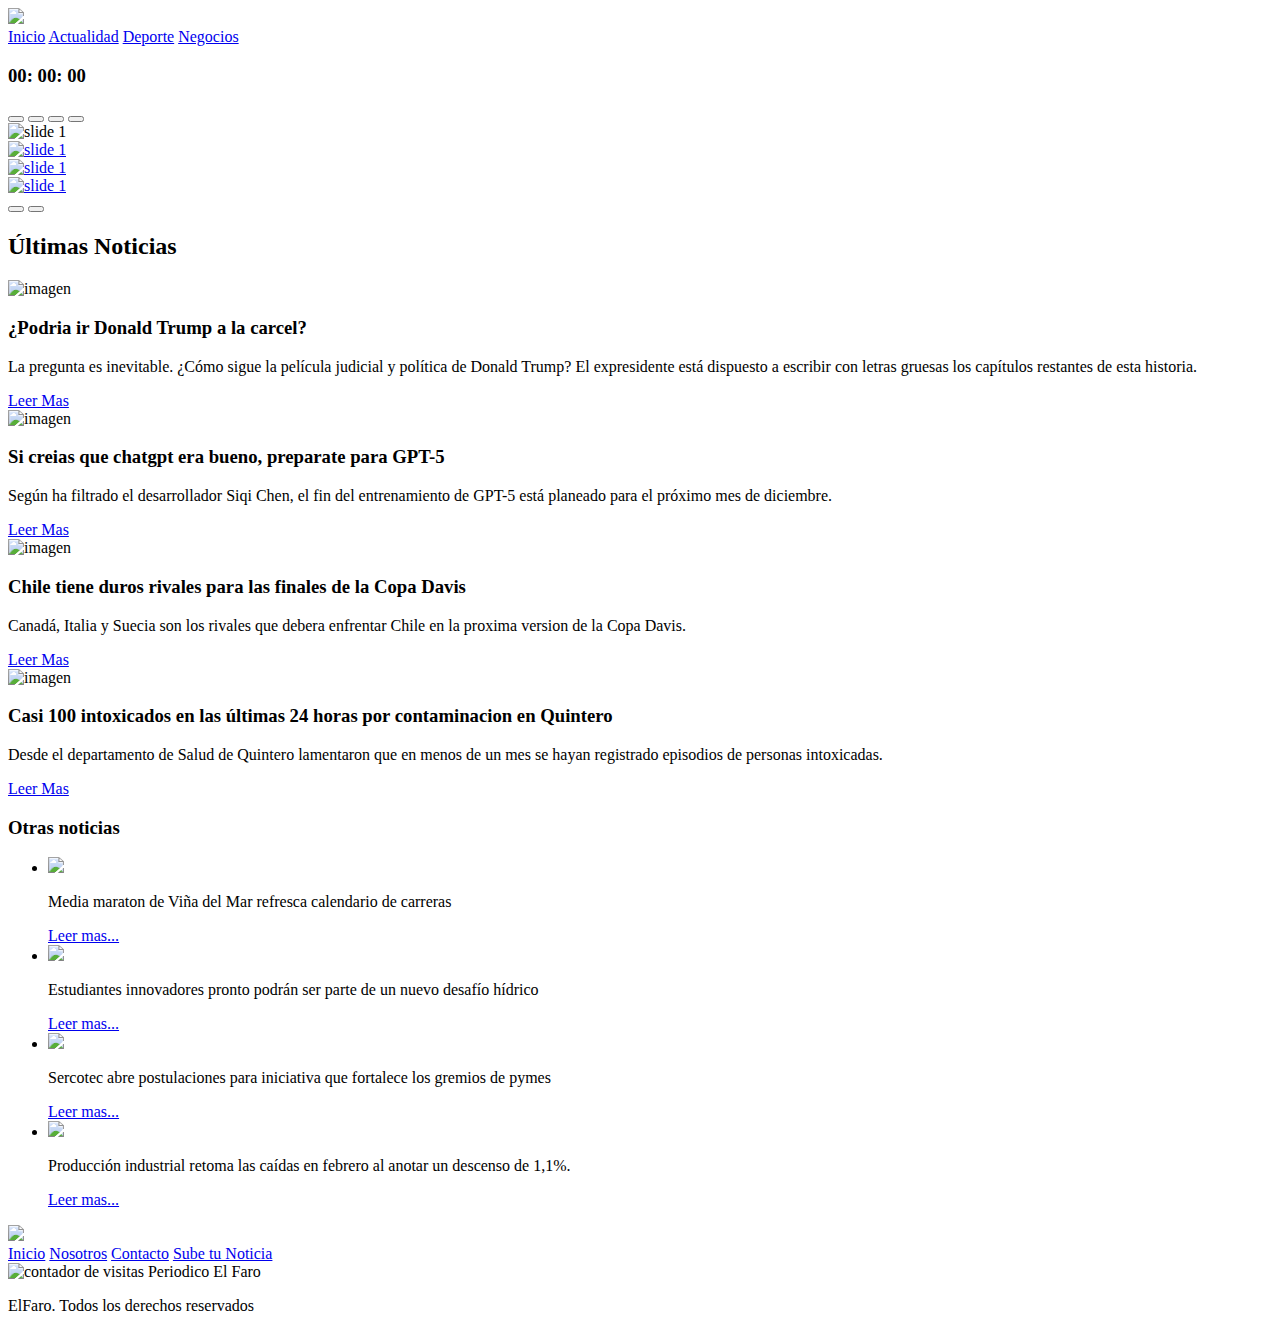
==== index.html @ 37f8b1f3 "Add files via upload" ====
<!DOCTYPE html>
<html lang="en">
<head>
    <meta charset="UTF-8">
    <meta http-equiv="X-UA-Compatible" content="IE=edge">
    <meta name="viewport" content="width=device-width, initial-scale=1.0">
    <title>El Faro - Inicio</title>
    <link rel="preconnect" href="https://fonts.googleapis.com">
    <link rel="preconnect" href="https://fonts.gstatic.com" crossorigin>
    <link href="https://fonts.googleapis.com/css2?family=Playfair+Display:wght@700&family=Raleway:wght@400;700;900&display=swap" rel="stylesheet">
    <link rel="stylesheet" href="css/bootstrap.min.css">
    <link rel="stylesheet" href="css/app.css">
</head>

<body>
    <header class="fondo-header py-5 m-4 row bg-black">
        <div class="col-xl-6">
            <img class="fluid" src="img/faro-logo-white-5.png">
        </div>
        <div class="col-xl-3 mt-5">
            <nav class="navbar-nav container d-flex flex-column text-center text-uppercase fw-bold">
                <a class="text-white text-decoration-none" href="index.html">Inicio</a>
                <a class="text-white text-decoration-none" href="actualidad.html">Actualidad</a>
                <a class="text-white text-decoration-none" href="deporte.html">Deporte</a>
                <a class="text-white text-decoration-none" href="negocio.html">Negocios</a>
            </nav>
        </div>
        <div class="col-xl-3">
            <section class="section_clock">
                <div class="container_clock">
                    <h3 id="date"></h3>
                    <h3 class="time_clock">00: 00: 00</h3>
                </div>
                <script src="js/app.js"></script>
            </section>
        </div>
    </header>

    <div class="py-5 m-4 row ">
        <div class=" container-xl row col-xl-12">
            <div id="indicadores" class="carousel slide" data-bs-ride="carousel">
                <div class="carousel-indicators">
                    <button class="active" type="button" data-bs-target="#indicadores" data-bs-slide-to="0"></button>
                    <button type="button" data-bs-target="#indicadores" data-bs-slide-to="1"></button>
                    <button type="button" data-bs-target="#indicadores" data-bs-slide-to="2"></button>
                    <button type="button" data-bs-target="#indicadores" data-bs-slide-to="3"></button>
                </div>
                <div class="carousel-inner carrusel">
                    <div class="carousel-item active" >
                        <img class="mx-auto d-block" src="img/banner_oficial.png" alt="slide 1" class="d-block">
                    </div>
                    <div class="carousel-item">
                        <a href="https://www.coca-cola.cl" target="_blank"><img class="mx-auto d-block" src="img/COCACOLA.png" alt="slide 1" class="d-block" alt="imagen">
                    </div>

                    <div class="carousel-item">
                        <a href="https://www.mcdonalds.cl" target="_blank"><img class="mx-auto d-block" src="img/mc_banner.png" alt="slide 1" class="d-block" alt="imagen">  
                    </div>
                    
                    <div class="carousel-item">
                        <a href="https://www.spotify.com/cl/premium/" target="_blank"><img class="mx-auto d-block" src="img/spo_banner.png" alt="slide 1" class="d-block w-100" alt="imagen" alt="banner 1"> 
                        </a>
                    </div>
    
                    <button type="button" class="carousel-control-prev" data-bs-target="#indicadores" data-bs-slide="prev">
                        <span class="carousel-control-prev-icon"></span>
                    </button>
    
                    <button type="button" class="carousel-control-next" data-bs-target="#indicadores" data-bs-slide="next">
                        <span class="carousel-control-next-icon"></span>
                    </button>
                </div>
            </div>
        </div>
    </div>

    <section class="container-xl py-5 gx-5">
        <h2 class="text-center my-5">Últimas Noticias</h2>

        <div class="row mt-5">
            <main class="col-md-8">
                <div class="row g-0 pt-5 mb-4">
                    <div class="col-md-8 imagen-articulo">
                        <img class="img-fluid" src="img/donald.jpeg" alt="imagen">
                    </div>
                    <div class=" col-md-4 bg-primary text-center p-5 text-white d-flex flex-column justify-content-center">
                        <h3>¿Podria ir Donald Trump a la carcel?</h3>
                        <p>La pregunta es inevitable. ¿Cómo sigue la película judicial y política de Donald Trump? El expresidente está dispuesto a escribir con letras gruesas los capítulos restantes
                            de esta historia.</p>
                        <a class="btn btn-success fs-3 fw-bold text-uppercase py-3" href="actualidad.html">Leer Mas</a>
                    </div>
    
                    <div class="row g-0 pt-5 mb-4">
                        <div class="col-md-8 imagen-articulo">
                            <img class="img-fluid" src="img/chatgpt.jpeg" alt="imagen">
                        </div>
                        <div class="col-md-4 bg-primary text-center p-5 text-white d-flex flex-column justify-content-center">
                            <h3>Si creias que chatgpt era bueno, preparate para GPT-5</h3>
                            <p>Según ha filtrado el desarrollador Siqi Chen, el fin del entrenamiento de GPT-5 está planeado para el próximo mes de diciembre.</p>
                            <a class="btn btn-success fs-3 fw-bold text-uppercase py-3" href="actualidad.html">Leer Mas</a>
                        </div>
                    </div>

                    <div class="row g-0 pt-5 mb-4">
                        <div class="col-md-8 imagen-articulo">
                            <img class="img-fluid" src="img/chiledavis.jpg" alt="imagen">
                        </div>
                        <div class="col-md-4 bg-primary text-center p-5 text-white d-flex flex-column justify-content-center">
                            <h3>Chile tiene duros rivales para las finales de la Copa Davis</h3>
                            <p>Canadá, Italia y Suecia son los rivales que debera enfrentar Chile en la proxima version de la Copa Davis.</p>
                            <a class="btn btn-success fs-3 fw-bold text-uppercase py-3" href="deporte.html">Leer Mas</a>
                        </div>
                    </div>

                    <div class="row g-0 pt-5 mb-4">
                        <div class="col-md-8 imagen-articulo">
                            <img class="img-fluid" src="img/intoxicados.png" alt="imagen" >
                        </div>
                        <div class="col-md-4 bg-primary text-center p-5 text-white d-flex flex-column justify-content-center">
                            <h3>Casi 100 intoxicados en las últimas 24 horas por contaminacion en Quintero</h3>
                            <p>Desde el departamento de Salud de Quintero lamentaron que en menos de un mes se hayan registrado episodios
                                de personas intoxicadas.</p>
                            <a class="btn btn-success fs-3 fw-bold text-uppercase py-3" href="actualidad.html">Leer Mas</a>
                        </div>
                    </div>
                </div>
            </main>

            <aside class="aside col-md-4 ps-5">
                <h3 class="my-5 text-center">Otras noticias</h3>
                
                <ul class=" peques mt-5 text-white p-5">                   
                    <li class="row mb-5  border border-white p-2">
                        <img class="img-fluid rounded-circle col-4" src="img/maratoncopia.jpg">
                            <p class="col-8 text-center ">Media maraton de Viña del Mar refresca calendario de carreras</p>
                            <a class="text-end text-decoration-none text-white" href="deporte.html">Leer mas...</a>                                               
                    </li>

                    <li class="row mb-5 border border-white p-2">
                        <img class="img-fluid rounded-circle col-4" src="img/escurretecopia.jpg">
                        <p class="col-8 text-center" >Estudiantes innovadores pronto podrán ser parte de un nuevo desafío hídrico</p>
                        <a class="text-end text-decoration-none text-white" href="negocio.html">Leer mas...</a>
                    </li>
 
                    <li class="row mb-5 border border-white p-2">
                        <img class="img-fluid rounded-circle col-4" src="img/sercotec.png">
                        <p class="col-8 text-center">Sercotec abre postulaciones para iniciativa que fortalece los gremios de pymes</p>
                        <a class="text-end text-decoration-none text-white" href="negocio.html">Leer mas...</a>
                    </li>

                    <li class="row border border-bottom-5 border-white p-2">
                        <img class="img-fluid rounded-circle col-4" src="img/economia.jpg">
                        <p class="col-8 text-center">Producción industrial retoma las caídas en febrero al anotar un descenso de 1,1%.</p>
                        <a class="text-end text-decoration-none text-white" href="negocio.html">Leer mas...</a>
                    </li>
                </ul>
            </aside>
        </div>

    </section>


    <footer class="fondo-header pt-5 mt-5 m-4 row">
        <div class="col-xl-8">
            <img class="fluid" src="img/faro-logo-white-5.png">
        </div>
        <div class="col-xl-2 mt-5">
            <nav class="navbar-nav container d-flex flex-column text-center text-uppercase fw-bold p-5">
                <a class="text-white text-decoration-none" href="index.html">Inicio</a>
                <a class="text-white text-decoration-none" href="nosotros.html">Nosotros</a>
                <a class="text-white text-decoration-none" href="contacto.html">Contacto</a>
                <a class="text-white text-decoration-none" href="Formulario.html">Sube tu Noticia</a>
            </nav>
        </div>
    
<footer>         
            <div id="sfcut1a1yssw4bq9bj3kbzckn9q1h3u1et7"></div>
    <script type="text/javascript" src="https://counter2.optistats.ovh/private/counter.js?c=ut1a1yssw4bq9bj3kbzckn9q1h3u1et7&down=async" async></script>
   <snoscript><a title="contador de visitas Periodico El Faro">
    <img src="https://counter2.optistats.ovh/private/contadorvisitasgratis.php?c=ut1a1yssw4bq9bj3kbzckn9q1h3u1et7" border="0" title="contador de visitas Periodico El Faro" alt="contador de visitas Periodico El Faro"></a></noscript>
    
    <p class="mt-5 text-center fs-2 text-white">ElFaro. Todos los derechos reservados</p>

</footer>

    <script src="js/bootstrap.bundle.min.js"></script>
</body>
</html>
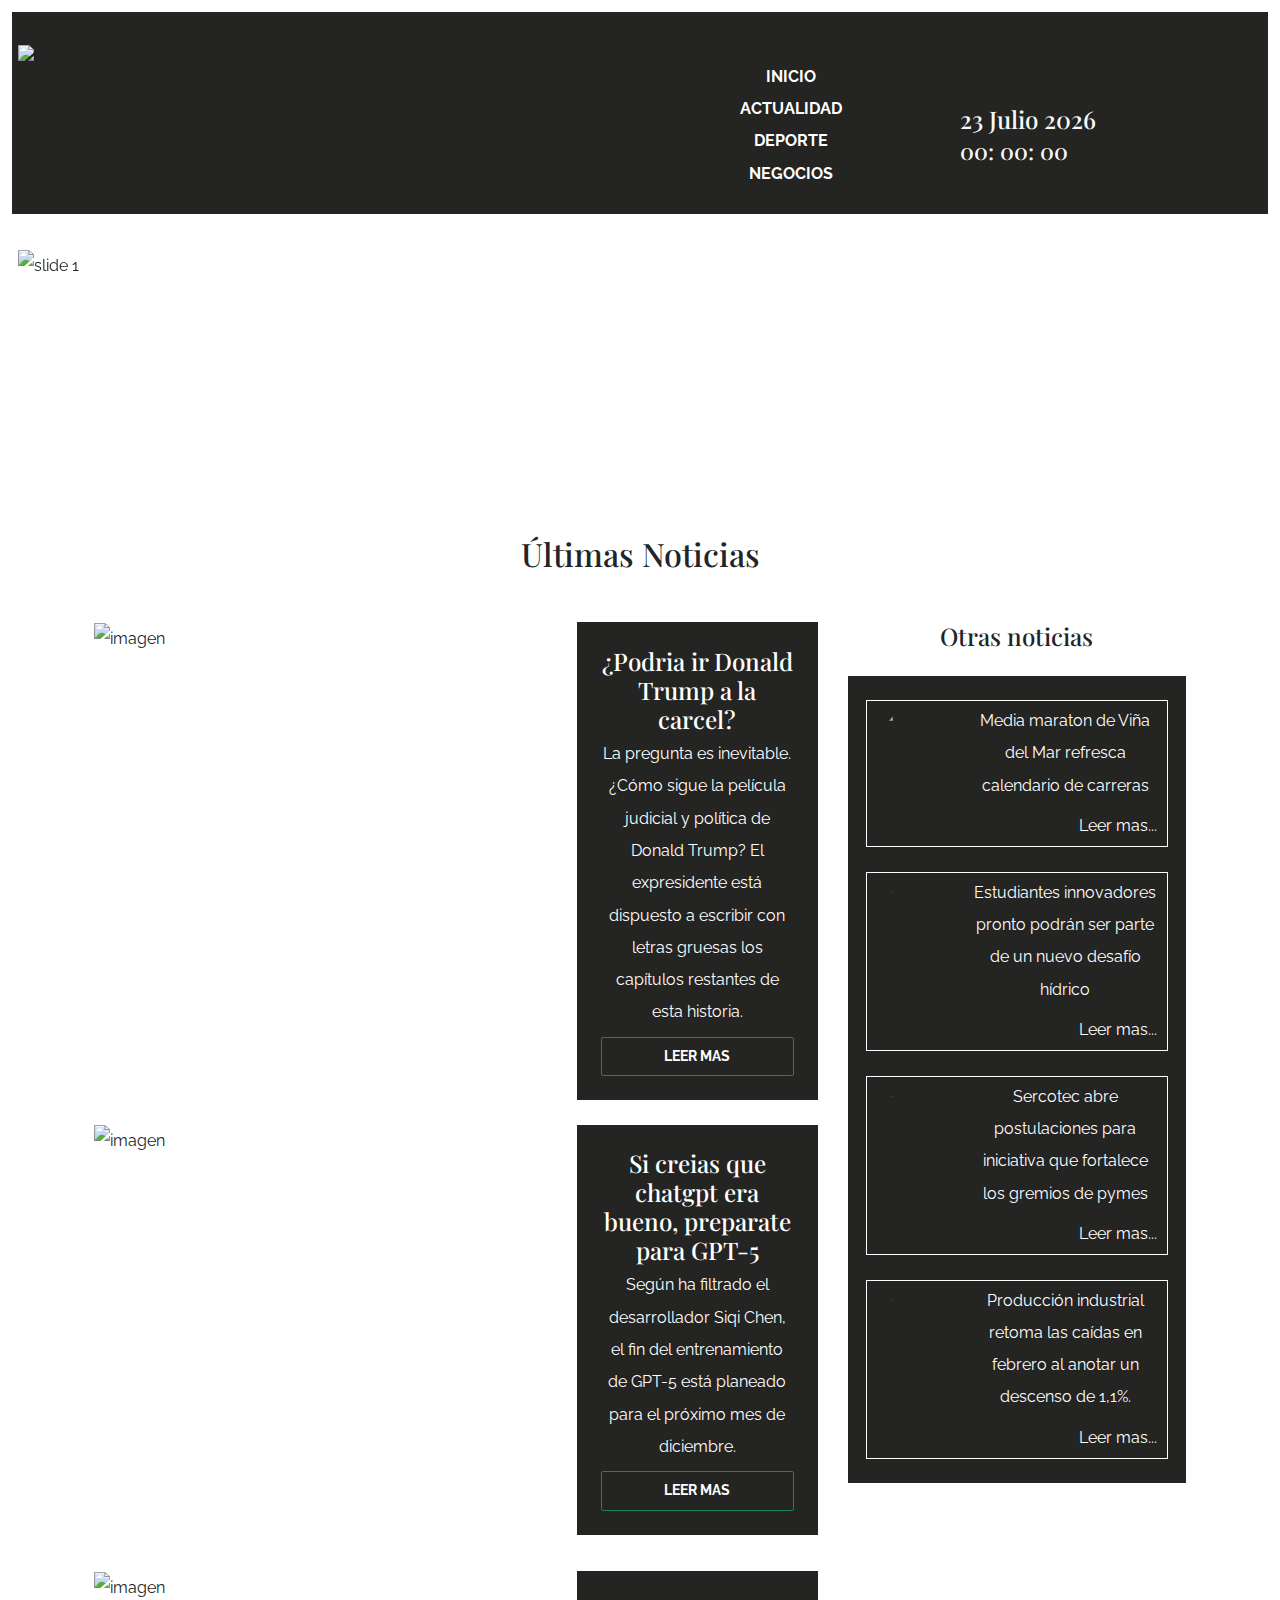
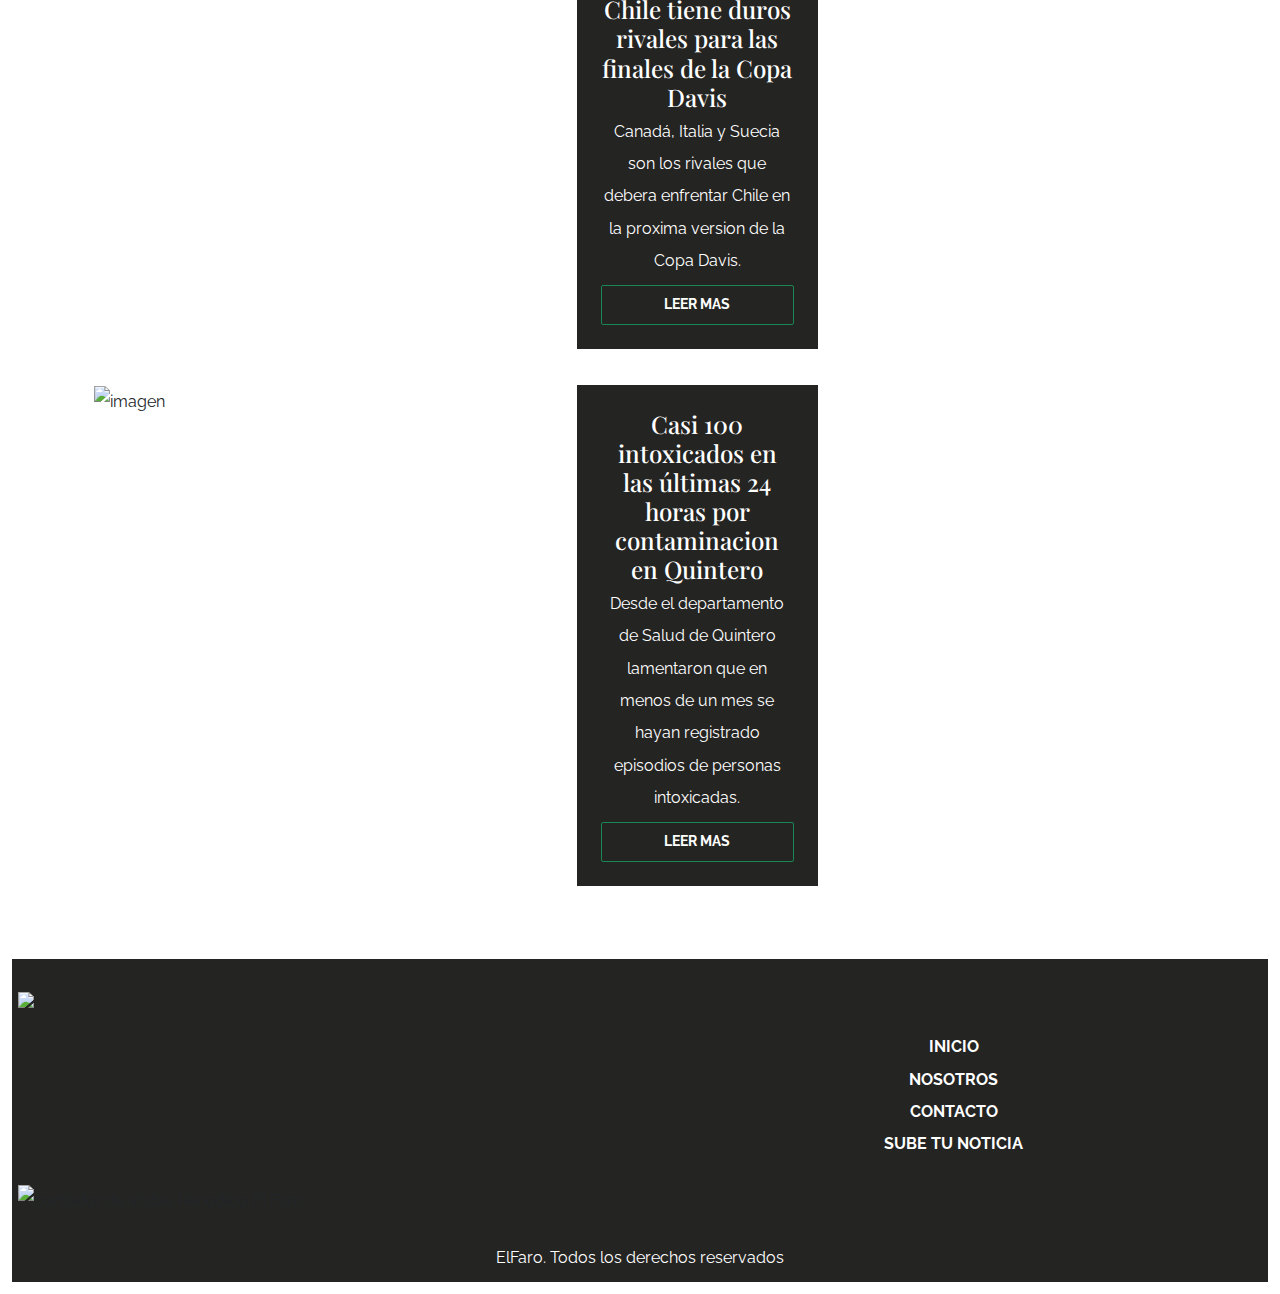
==== commit ef781951: "Add files via upload" ====
--- a/index.html
+++ b/index.html
@@ -50,15 +50,15 @@
                         <img class="mx-auto d-block" src="img/banner_oficial.png" alt="slide 1" class="d-block">
                     </div>
                     <div class="carousel-item">
-                        <a href="https://www.coca-cola.cl" target="_blank"><img class="mx-auto d-block" src="img/COCACOLA.png" alt="slide 1" class="d-block" alt="imagen">
+                        <a href="https://www.coca-cola.cl" target="_blank"><img class="mx-auto d-block" src="img/cocacolabanner.PNG" alt="slide 1" class="d-block" alt="imagen">
                     </div>
 
                     <div class="carousel-item">
-                        <a href="https://www.mcdonalds.cl" target="_blank"><img class="mx-auto d-block" src="img/mc_banner.png" alt="slide 1" class="d-block" alt="imagen">  
+                        <a href="https://www.mcdonalds.cl" target="_blank"><img class="mx-auto d-block" src="img/mcbanner.PNG" alt="slide 1" class="d-block" alt="imagen">  
                     </div>
                     
                     <div class="carousel-item">
-                        <a href="https://www.spotify.com/cl/premium/" target="_blank"><img class="mx-auto d-block" src="img/spo_banner.png" alt="slide 1" class="d-block w-100" alt="imagen" alt="banner 1"> 
+                        <a href="https://www.spotify.com/cl/premium/" target="_blank"><img class="mx-auto d-block" src="img/spbanner.jpg" alt="slide 1" class="d-block w-100" alt="imagen" alt="banner 1"> 
                         </a>
                     </div>
     
--- a/css/app.css
+++ b/css/app.css
@@ -0,0 +1,118 @@
+:root {
+    --bs-blue: #037BC0;
+    --bs-green: #8cbc00;
+    --bs-black: #242422;
+    --bs-white: #f8f9fa;
+}
+html {
+    font-size: 50.5%;  /* 1 rem = 10px **/
+}
+body {
+    font-family: 'Raleway', sans-serif;
+    font-size: 2rem;
+    line-height: 2;
+}
+
+h1, h2, h3 {
+    font-family: 'Playfair Display', serif;
+}
+
+h1 {
+    font-size: 3.8rem;
+}
+@media (min-width: 768px) {
+    h1 {
+        font-size: 5rem;
+    }
+}
+
+h2 {
+    font-size: 3.2rem;
+}
+@media (min-width: 768px) {
+    h2 {
+        font-size: 4rem;
+    }
+}
+h3 {
+    font-size: 2.4rem;
+}
+@media (min-width: 768px) {
+    h3 {
+        font-size: 3rem;
+    }
+}
+
+
+
+/** Reescribir colores */
+.fondo-header,
+.peques {
+    background-color: var(--bs-black)!important;
+}
+
+
+.btn-success {
+    background-color: var(--bs-black)!important;
+}
+.bg-primary,
+.btn-primary {
+    background-color: var(--bs-black)!important;
+}
+
+
+/** MQ */
+
+@media (min-width:768px) {
+    .imagen-articulo img {
+        height: 45rem;
+        width: 100%;
+        object-fit: cover;
+    }
+}
+
+
+
+.form-control {
+    padding: 1rem;
+    font-size: 1.6rem;
+}
+
+/**Reloj**/
+@media (min-width: 768px) {
+    .section_clock{
+        padding-top: 10rem;  
+        height: 15rem;
+        display: flex;
+        align-items: center;
+        grid-column: 2 / 3;
+        color: var(--bs-white);
+    }
+}
+
+@media (min-width: 768px) {
+    .time_clock{
+        font-size: 140%; /**tamaño de la hora**/
+    }
+}
+
+.nosotros {
+    padding: 5rem;
+    display: flex;
+    align-items: center;
+}
+.carrusel{
+    height: 15vh;
+  min-height: 200px;
+  background: no-repeat center center scroll;
+  -webkit-background-size: cover;
+  -moz-background-size: cover;
+  -o-background-size: cover;
+  background-size: cover;
+}
+
+.articuloinput{
+    height: auto;
+    min-width: auto;
+    font-size: 50.5%;
+}
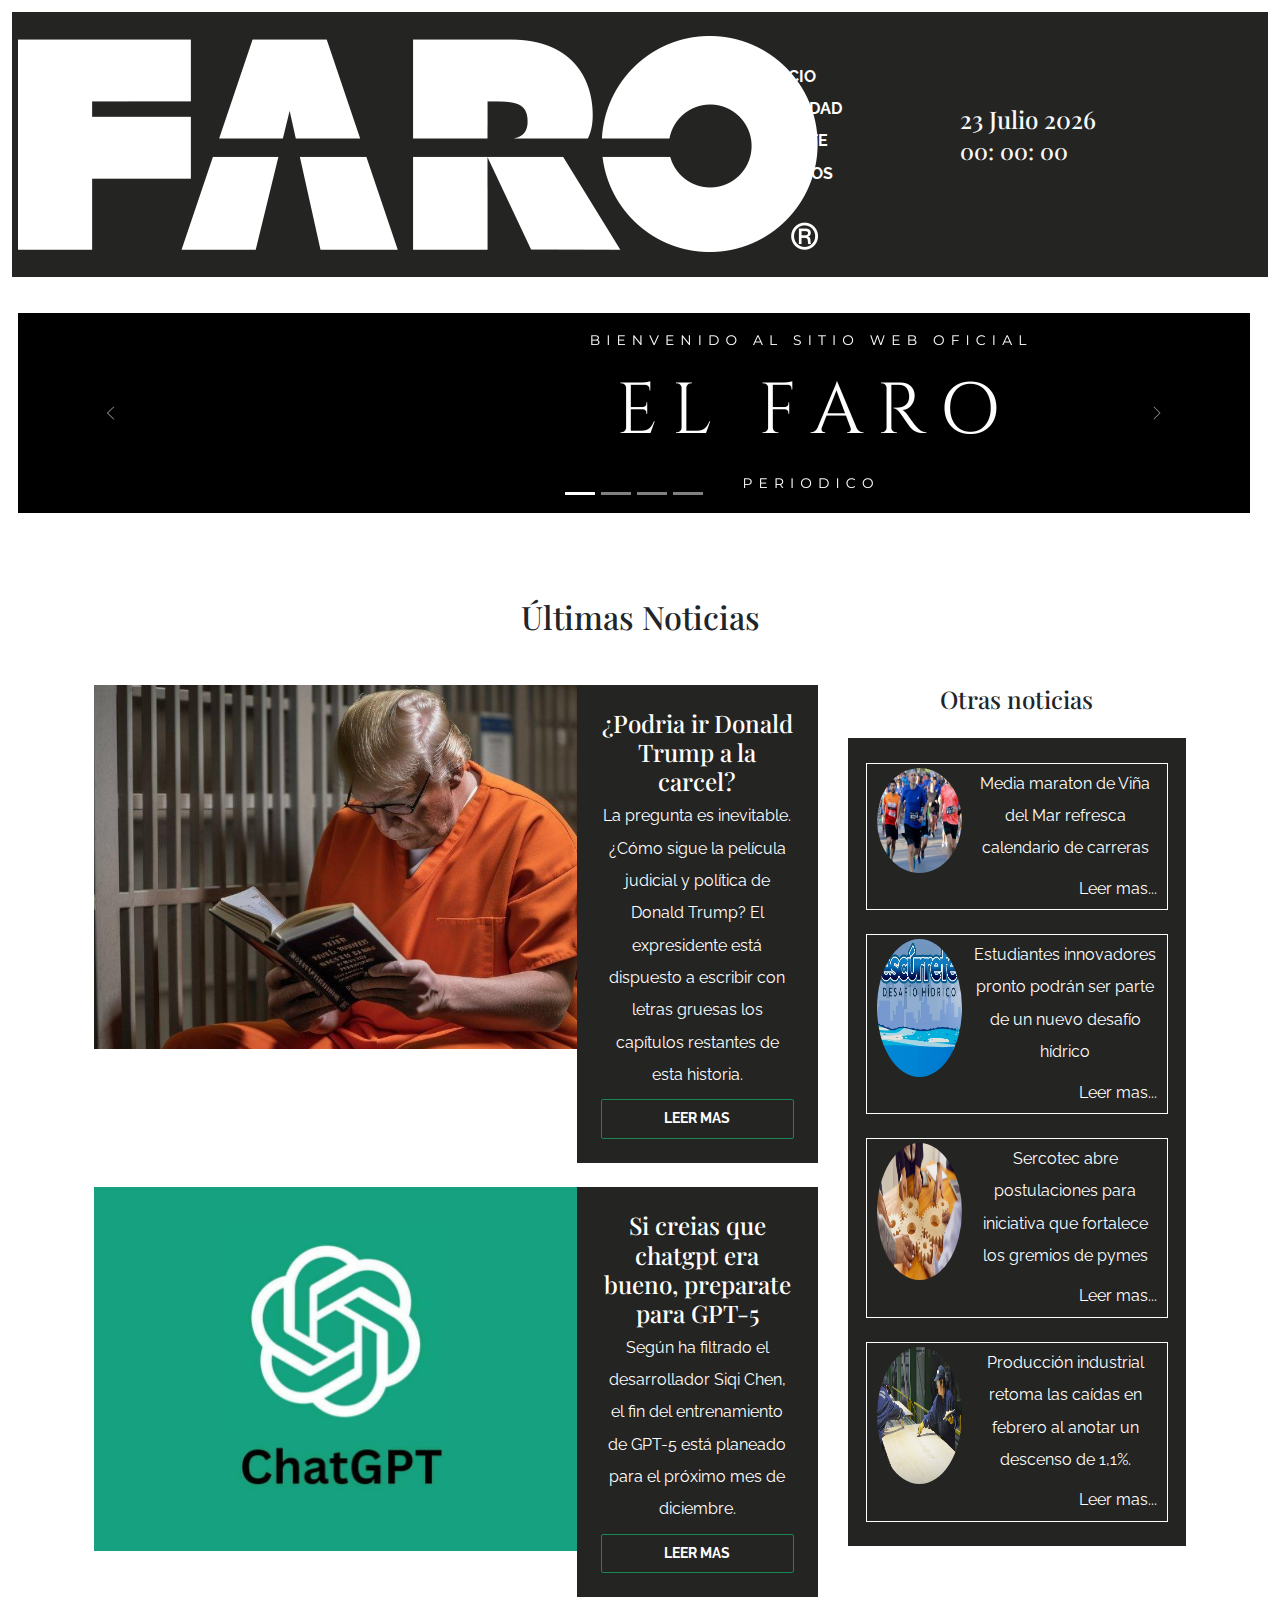
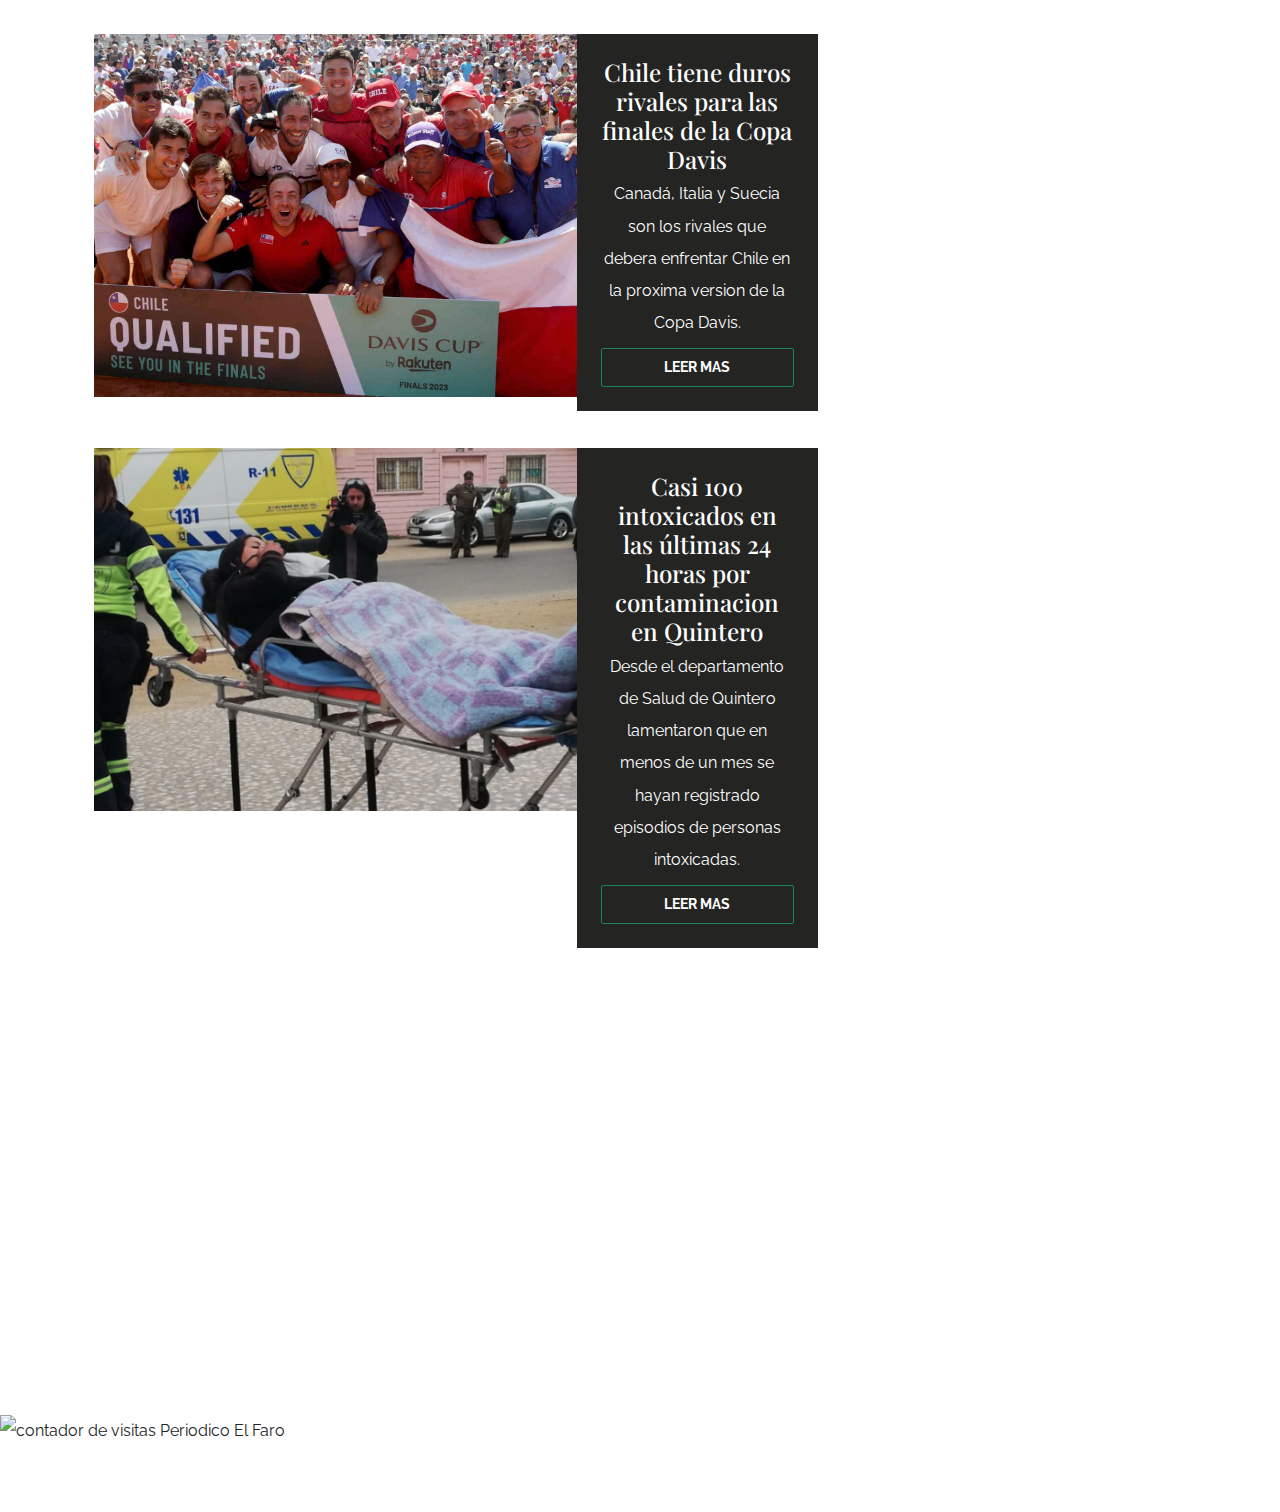
==== commit 2ee4c39c: "Update index.html" ====
--- a/index.html
+++ b/index.html
@@ -160,7 +160,7 @@
     </section>
 
 
-    <footer class="fondo-header pt-5 mt-5 m-4 row">
+    <footer>
         <div class="col-xl-8">
             <img class="fluid" src="img/faro-logo-white-5.png">
         </div>
@@ -185,4 +185,4 @@
 
     <script src="js/bootstrap.bundle.min.js"></script>
 </body>
-</html>+</html>
